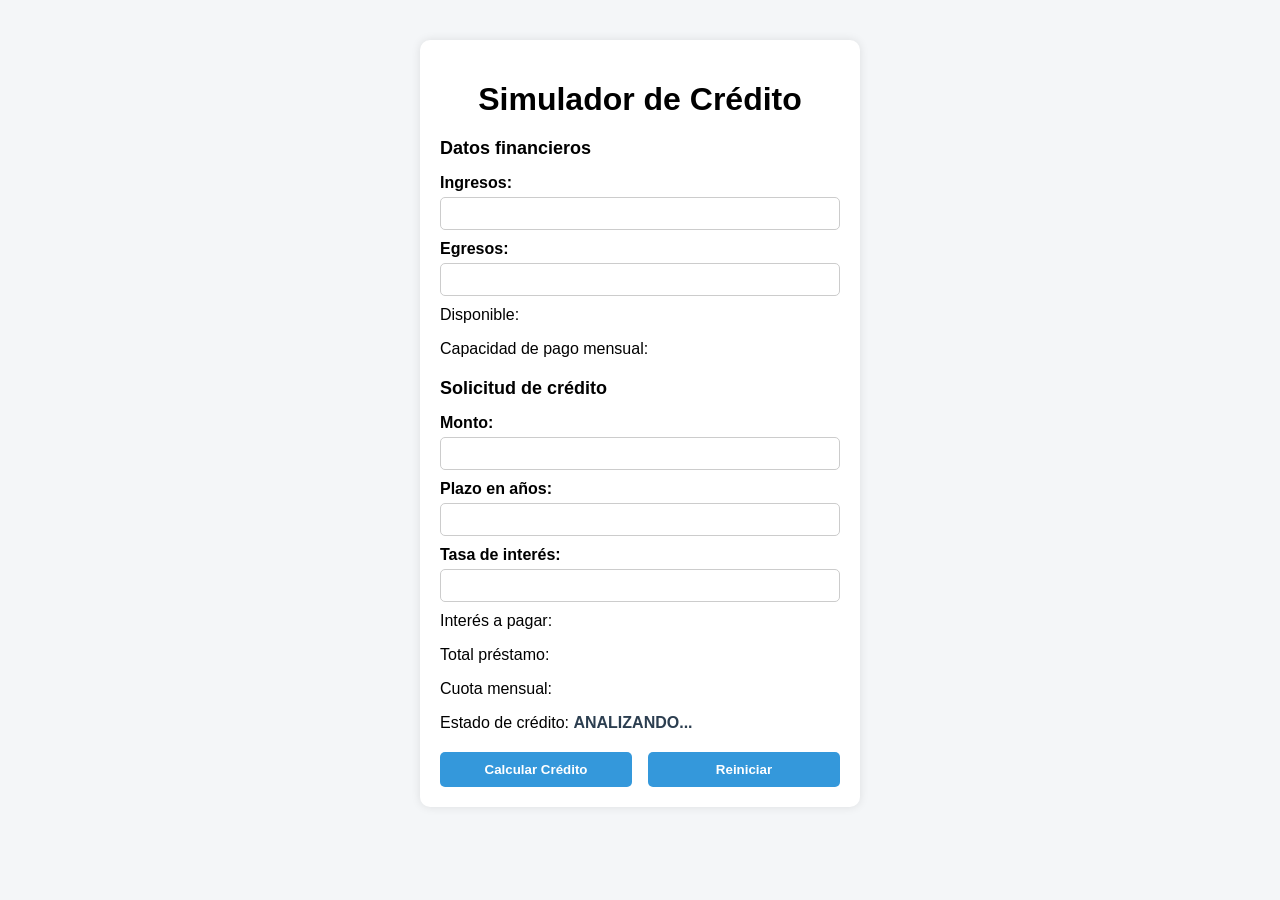
==== simulador.html @ 19e8ac39 "iniciando simulador" ====
<!DOCTYPE html>
<html lang="es">
<head>
    <meta charset="UTF-8">
    <meta name="viewport" content="width=device-width, initial-scale=1.0">
    <title>Simulador de Crédito</title>
    <link rel="stylesheet" href="simulador.css">
</head>
<body>

    <div class="container">
        <h1>Simulador de Crédito</h1>

        <h2>Datos financieros</h2>
        <label for="txtIngresos">Ingresos:</label>
        <input type="text" id="txtIngresos">

        <label for="txtEgresos">Egresos:</label>
        <input type="text" id="txtEgresos">

        <p>Disponible: <span id="spnDisponible"></span></p>
        <p>Capacidad de pago mensual: <span id="spnCapacidadPago"></span></p>

        <h2>Solicitud de crédito</h2>
        <label for="txtMonto">Monto:</label>
        <input type="text" id="txtMonto">

        <label for="txtPlazo">Plazo en años:</label>
        <input type="text" id="txtPlazo">

        <label for="txtTasaInteres">Tasa de interés:</label>
        <input type="text" id="txtTasaInteres">

        <p>Interés a pagar: <span id="spnInteresPagar"></span></p>
        <p>Total préstamo: <span id="spnTotalPrestamo"></span></p>
        <p>Cuota mensual: <span id="spnCuotaMensual"></span></p>
        <p>Estado de crédito: <span id="spnEstadoCredito">ANALIZANDO...</span></p>

        <div class="buttons">
            <button id="btnCalcularCredito">Calcular Crédito</button>
            <button id="btnReiniciar">Reiniciar</button>
        </div>
    </div>

</body>
</html>
---- simulador.css ----
body {
    font-family: Arial, sans-serif;
    background-color: #f4f6f8;
    margin: 0;
    padding: 0;
}

.container {
    width: 400px;
    margin: 40px auto;
    padding: 20px;
    background-color: white;
    border-radius: 10px;
    box-shadow: 0 0 10px rgba(0,0,0,0.1);
}

h1 {
    text-align: center;
    margin-bottom: 20px;
}

h2 {
    margin-top: 20px;
    font-size: 18px;
}

label {
    display: block;
    margin-top: 10px;
    font-weight: bold;
}

input {
    width: 100%;
    padding: 8px;
    margin-top: 5px;
    border-radius: 5px;
    border: 1px solid #ccc;
    box-sizing: border-box;
}

p {
    margin-top: 10px;
}

span {
    font-weight: bold;
    color: #2c3e50;
}

.buttons {
    margin-top: 20px;
    display: flex;
    justify-content: space-between;
}

button {
    width: 48%;
    padding: 10px;
    border: none;
    border-radius: 5px;
    background-color: #3498db;
    color: white;
    font-weight: bold;
    cursor: pointer;
}

button:hover {
    background-color: #2980b9;
}
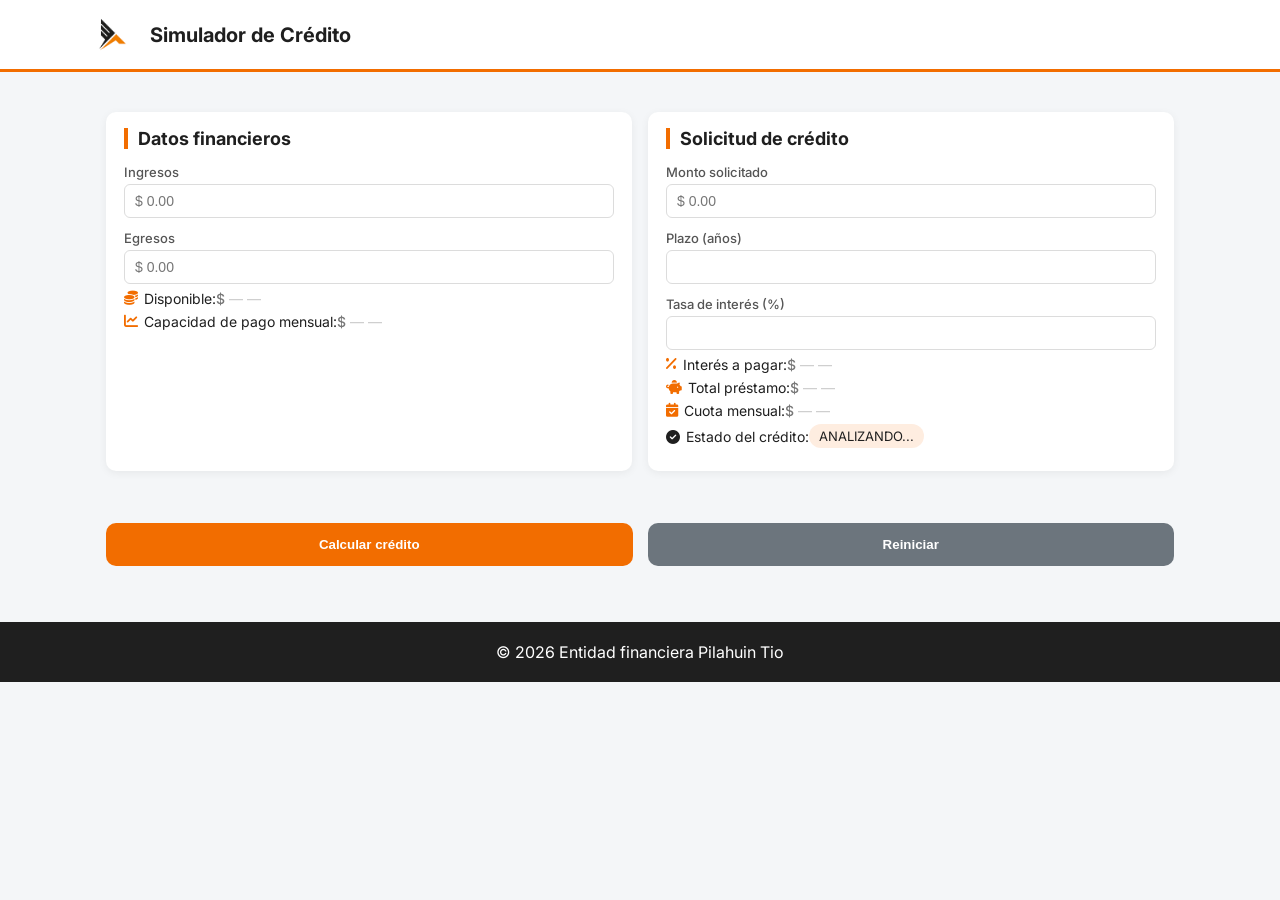
==== commit 31d687d2: "feat(ui): rediseño visual empresarial con IA, identidad financiera y soporte responsive" ====
--- a/simulador.html
+++ b/simulador.html
@@ -1,46 +1,91 @@
 <!DOCTYPE html>
 <html lang="es">
+
 <head>
-    <meta charset="UTF-8">
-    <meta name="viewport" content="width=device-width, initial-scale=1.0">
-    <title>Simulador de Crédito</title>
-    <link rel="stylesheet" href="simulador.css">
+    <meta charset="UTF-8" />
+    <meta name="viewport" content="width=device-width, initial-scale=1.0" />
+    <title>Simulador de Crédito | Pilahuin Tio</title>
+
+    <!-- Tipografía moderna -->
+    <link rel="preconnect" href="https://fonts.googleapis.com">
+    <link rel="preconnect" href="https://fonts.gstatic.com" crossorigin>
+    <link href="https://fonts.googleapis.com/css2?family=Inter:wght@300;400;600;700&display=swap" rel="stylesheet">
+    <link rel="stylesheet" href="https://cdnjs.cloudflare.com/ajax/libs/font-awesome/6.5.1/css/all.min.css">
+
+
+    <link rel="stylesheet" href="simulador.css" />
+    <script src="funciones.js"></script>
+    <script src="simulador.js"></script>
 </head>
+
 <body>
 
-    <div class="container">
-        <h1>Simulador de Crédito</h1>
+    <!-- HEADER -->
+    <header class="header">
+        <div class="header-content">
+            <img src="image/pilahuinTio.png" alt="Pilahuin Tio" class="logo">
+            <h1>Simulador de Crédito</h1>
+        </div>
+    </header>
 
-        <h2>Datos financieros</h2>
-        <label for="txtIngresos">Ingresos:</label>
-        <input type="text" id="txtIngresos">
+    <!-- CONTENIDO -->
+    <main class="container">
 
-        <label for="txtEgresos">Egresos:</label>
-        <input type="text" id="txtEgresos">
+        <section class="card">
+            <h2>Datos financieros</h2>
 
-        <p>Disponible: <span id="spnDisponible"></span></p>
-        <p>Capacidad de pago mensual: <span id="spnCapacidadPago"></span></p>
+            <label for="txtIngresos">Ingresos</label>
+            <input type="text" id="txtIngresos" inputmode="decimal" placeholder="$ 0.00">
 
-        <h2>Solicitud de crédito</h2>
-        <label for="txtMonto">Monto:</label>
-        <input type="text" id="txtMonto">
+            <label for="txtEgresos">Egresos</label>
+            <input type="text" id="txtEgresos" inputmode="decimal" placeholder="$ 0.00">
 
-        <label for="txtPlazo">Plazo en años:</label>
-        <input type="text" id="txtPlazo">
+            <div class="result">
+                <p><i class="fa-solid fa-coins"></i> Disponible: <span id="spnDisponible"></span></p>
+                <p><i class="fa-solid fa-chart-line"></i> Capacidad de pago mensual:
+                    <span id="spnCapacidadPago"></span>
+                </p>
+            </div>
+        </section>
 
-        <label for="txtTasaInteres">Tasa de interés:</label>
-        <input type="text" id="txtTasaInteres">
-
-        <p>Interés a pagar: <span id="spnInteresPagar"></span></p>
-        <p>Total préstamo: <span id="spnTotalPrestamo"></span></p>
-        <p>Cuota mensual: <span id="spnCuotaMensual"></span></p>
-        <p>Estado de crédito: <span id="spnEstadoCredito">ANALIZANDO...</span></p>
+        <section class="card">
+            <h2>Solicitud de crédito</h2>
+            <label for="txtMonto">Monto solicitado</label>
+            <input type="text" id="txtMonto" inputmode="decimal" placeholder="$ 0.00">
+            <label for="txtPlazo">Plazo (años)</label>
+            <input type="text" id="txtPlazo">
+            <label for="txtTasaInteres">Tasa de interés (%)</label>
+            <input type="text" id="txtTasaInteres">
+            <div class="result">
+                <p><i class="fa-solid fa-percent"></i> Interés a pagar:
+                    <span id="spnInteresPagar"></span>
+                </p>
+                <p><i class="fa-solid fa-piggy-bank"></i> Total préstamo:
+                    <span id="spnTotalPrestamo"></span>
+                </p>
+                <p><i class="fa-solid fa-calendar-check"></i> Cuota mensual:
+                    <span id="spnCuotaMensual"></span>
+                </p>
+                <p class="estado">
+                    <i class="fa-solid fa-circle-check"></i>
+                    Estado del crédito:
+                    <span id="spnEstadoCredito">ANALIZANDO...</span>
+                </p>
+            </div>
+        </section>
 
         <div class="buttons">
-            <button id="btnCalcularCredito">Calcular Crédito</button>
-            <button id="btnReiniciar">Reiniciar</button>
+            <button id="btnCalcularCredito" onclick="calcular()">Calcular crédito</button>
+            <button id="btnReiniciar" onclick="reiniciar()" class="secondary">Reiniciar</button>
         </div>
-    </div>
+
+    </main>
+
+    <!-- FOOTER -->
+    <footer class="footer">
+        © 2026 Entidad financiera Pilahuin Tio
+    </footer>
 
 </body>
+
 </html>
--- a/simulador.css
+++ b/simulador.css
@@ -1,70 +1,290 @@
+:root {
+    --naranja: #f26d00;
+    --oscuro: #1f1f1f;
+    --gris: #6c757d;
+    --fondo: #f4f6f8;
+    --blanco: #ffffff;
+    --verde: #2e7d32;
+    --rojo: #c62828;
+}
+
+
+* {
+    box-sizing: border-box;
+}
+
 body {
-    font-family: Arial, sans-serif;
-    background-color: #f4f6f8;
     margin: 0;
-    padding: 0;
-}
-
+    font-family: 'Inter', sans-serif;
+    background-color: var(--fondo);
+    color: var(--oscuro);
+}
+
+/* HEADER */
+.header {
+    background-color: var(--blanco);
+    border-bottom: 3px solid var(--naranja);
+    padding: 12px 20px;
+}
+
+.header-content {
+    max-width: 1100px;
+    margin: auto;
+    display: flex;
+    align-items: center;
+    gap: 15px;
+}
+
+.logo {
+    height: 45px;
+}
+
+.header h1 {
+    font-size: 20px;
+    margin: 0;
+}
+
+
+/* ===== LAYOUT PRINCIPAL ===== */
 .container {
-    width: 400px;
-    margin: 40px auto;
+    max-width: 1100px;
+    margin: 24px auto;
+    padding: 16px;
+    display: grid;
+    grid-template-columns: 1fr;
+    gap: 16px;
+}
+
+/* Escritorio: 2 columnas */
+@media (min-width: 768px) {
+    .container {
+        grid-template-columns: 1fr 1fr;
+    }
+
+
+    /* Botones ocupan todo el ancho abajo */
+    .buttons {
+        grid-column: 1 / -1;
+    }
+}
+
+/* TARJETAS */
+.card {
+    background: var(--blanco);
     padding: 20px;
-    background-color: white;
-    border-radius: 10px;
-    box-shadow: 0 0 10px rgba(0,0,0,0.1);
-}
-
-h1 {
-    text-align: center;
+    border-radius: 12px;
     margin-bottom: 20px;
-}
-
-h2 {
-    margin-top: 20px;
+    box-shadow: 0 4px 12px rgba(0, 0, 0, 0.08);
+}
+
+.card h2 {
+    margin-top: 0;
+    border-left: 4px solid var(--naranja);
+    padding-left: 10px;
     font-size: 18px;
 }
 
+/* FORMULARIOS */
 label {
+    font-size: 13px;
+    font-weight: 500;
+    color: #555;
+    margin-top: 12px;
+    margin-bottom: 4px;
     display: block;
-    margin-top: 10px;
-    font-weight: bold;
 }
 
 input {
     width: 100%;
-    padding: 8px;
-    margin-top: 5px;
-    border-radius: 5px;
-    border: 1px solid #ccc;
-    box-sizing: border-box;
-}
-
-p {
+    padding: 8px 10px;
+    /* más compacto */
+    border-radius: 6px;
+    border: 1px solid #dcdcdc;
+    font-size: 14px;
+}
+
+input:focus {
+    border-color: var(--naranja);
+    box-shadow: 0 0 0 2px rgba(242, 109, 0, 0.15);
+}
+
+/* RESULTADOS */
+.result p {
+    display: flex;
+    justify-content: left;
+    align-items: center;
+    margin: 6px 0;
+    font-size: 14px;
+}
+
+.result span {
+    opacity: 0.6;
+    transform: translateY(0);
+    transition:
+        background-color 0.3s ease,
+        color 0.3s ease,
+        opacity 0.25s ease,
+        transform 0.25s ease;
+}
+
+/* ESTADOS */
+
+.estado span {
+    padding: 4px 10px;
+    border-radius: 12px;
+    font-size: 13px;
+}
+
+
+.estado-aprobado {
+    background-color: #e8f5e9;
+    color: var(--verde);
+}
+
+.estado-rechazado {
+    background-color: #fdecea;
+    color: var(--rojo);
+}
+
+/* BOTONES */
+.buttons {
+    display: flex;
+    gap: 15px;
+    margin-top: 20px;
+}
+
+button {
+    flex: 1;
+    padding: 14px;
+    border: none;
+    border-radius: 10px;
+    font-weight: 700;
+    cursor: pointer;
+    background-color: var(--naranja);
+    color: white;
+}
+
+button.secondary {
+    background-color: var(--gris);
+}
+
+button:hover {
+    opacity: 0.9;
+}
+
+/* FOOTER */
+.footer {
+    text-align: center;
+    padding: 20px;
+    background-color: var(--oscuro);
+    color: white;
+    margin-top: 40px;
+}
+
+/* RESPONSIVE */
+@media (max-width: 768px) {
+    .buttons {
+        flex-direction: column;
+    }
+
+    .header h1 {
+        font-size: 16px;
+    }
+}
+
+/* ===== FORMATO MONETARIO VISUAL ===== */
+.result span::before {
+    content: "$ ";
+    font-weight: 500
+}
+
+/* ===== EXCEPCIÓN: el estado del crédito NO es monetario ===== */
+#spnEstadoCredito::before {
+    content: "";
+}
+
+`` input[type="text"] {
+    text-align: left;
+    font-variant-numeric: tabular-nums;
+}
+
+/* ===== ICONOS FINANCIEROS ===== */
+i {
+    color: var(--naranja);
+    margin-right: 6px;
+}
+
+/* El icono sigue el color del estado */
+
+.estado {
     margin-top: 10px;
-}
-
-span {
-    font-weight: bold;
-    color: #2c3e50;
-}
-
-.buttons {
-    margin-top: 20px;
-    display: flex;
-    justify-content: space-between;
-}
-
-button {
-    width: 48%;
-    padding: 10px;
-    border: none;
-    border-radius: 5px;
-    background-color: #3498db;
-    color: white;
-    font-weight: bold;
-    cursor: pointer;
-}
-
-button:hover {
-    background-color: #2980b9;
+    font-size: 14px;
+}
+
+
+.estado i {
+    color: currentColor;
+}
+
+.card {
+    background: var(--blanco);
+    padding: 16px 18px;
+    /* menos altura */
+    border-radius: 10px;
+    margin-bottom: 16px;
+    box-shadow: 0 2px 8px rgba(0, 0, 0, 0.06);
+    /* más sutil */
+}
+
+/* ===== ESTADO INICIAL (ANTES DE CALCULAR) ===== */
+.result span:empty::after {
+    content: "— —";
+    color: #aaa;
+    font-weight: 400;
+}
+
+/* Cuando el JS inserta contenido */
+.result span:not(:empty) {
+    opacity: 1;
+    transform: translateY(-1px);
+    background-color: rgba(242, 109, 0, 0.12);
+}
+
+#spnCuotaMensual:not(:empty),
+#spnTotalPrestamo:not(:empty) {
+    background-color: rgba(242, 109, 0, 0.18);
+    border-left: 3px solid var(--naranja);
+}
+
+#spnEstadoCredito:empty::after {
+    content: "ANALIZANDO…";
+    opacity: 0.7;
+}
+
+#spnEstadoCredito:not(:empty) {
+    animation: estadoPop 0.3s ease;
+}
+
+@keyframes estadoPop {
+    from {
+        transform: scale(0.95);
+        opacity: 0.7;
+    }
+
+    to {
+        transform: scale(1);
+        opacity: 1;
+    }
+}
+
+@media (prefers-color-scheme: dark) {
+
+    .result span:not(:empty) {
+        background-color: rgba(255, 255, 255, 0.08);
+    }
+
+    #spnCuotaMensual:not(:empty),
+    #spnTotalPrestamo:not(:empty) {
+        background-color: rgba(242, 109, 0, 0.25);
+    }
 }
